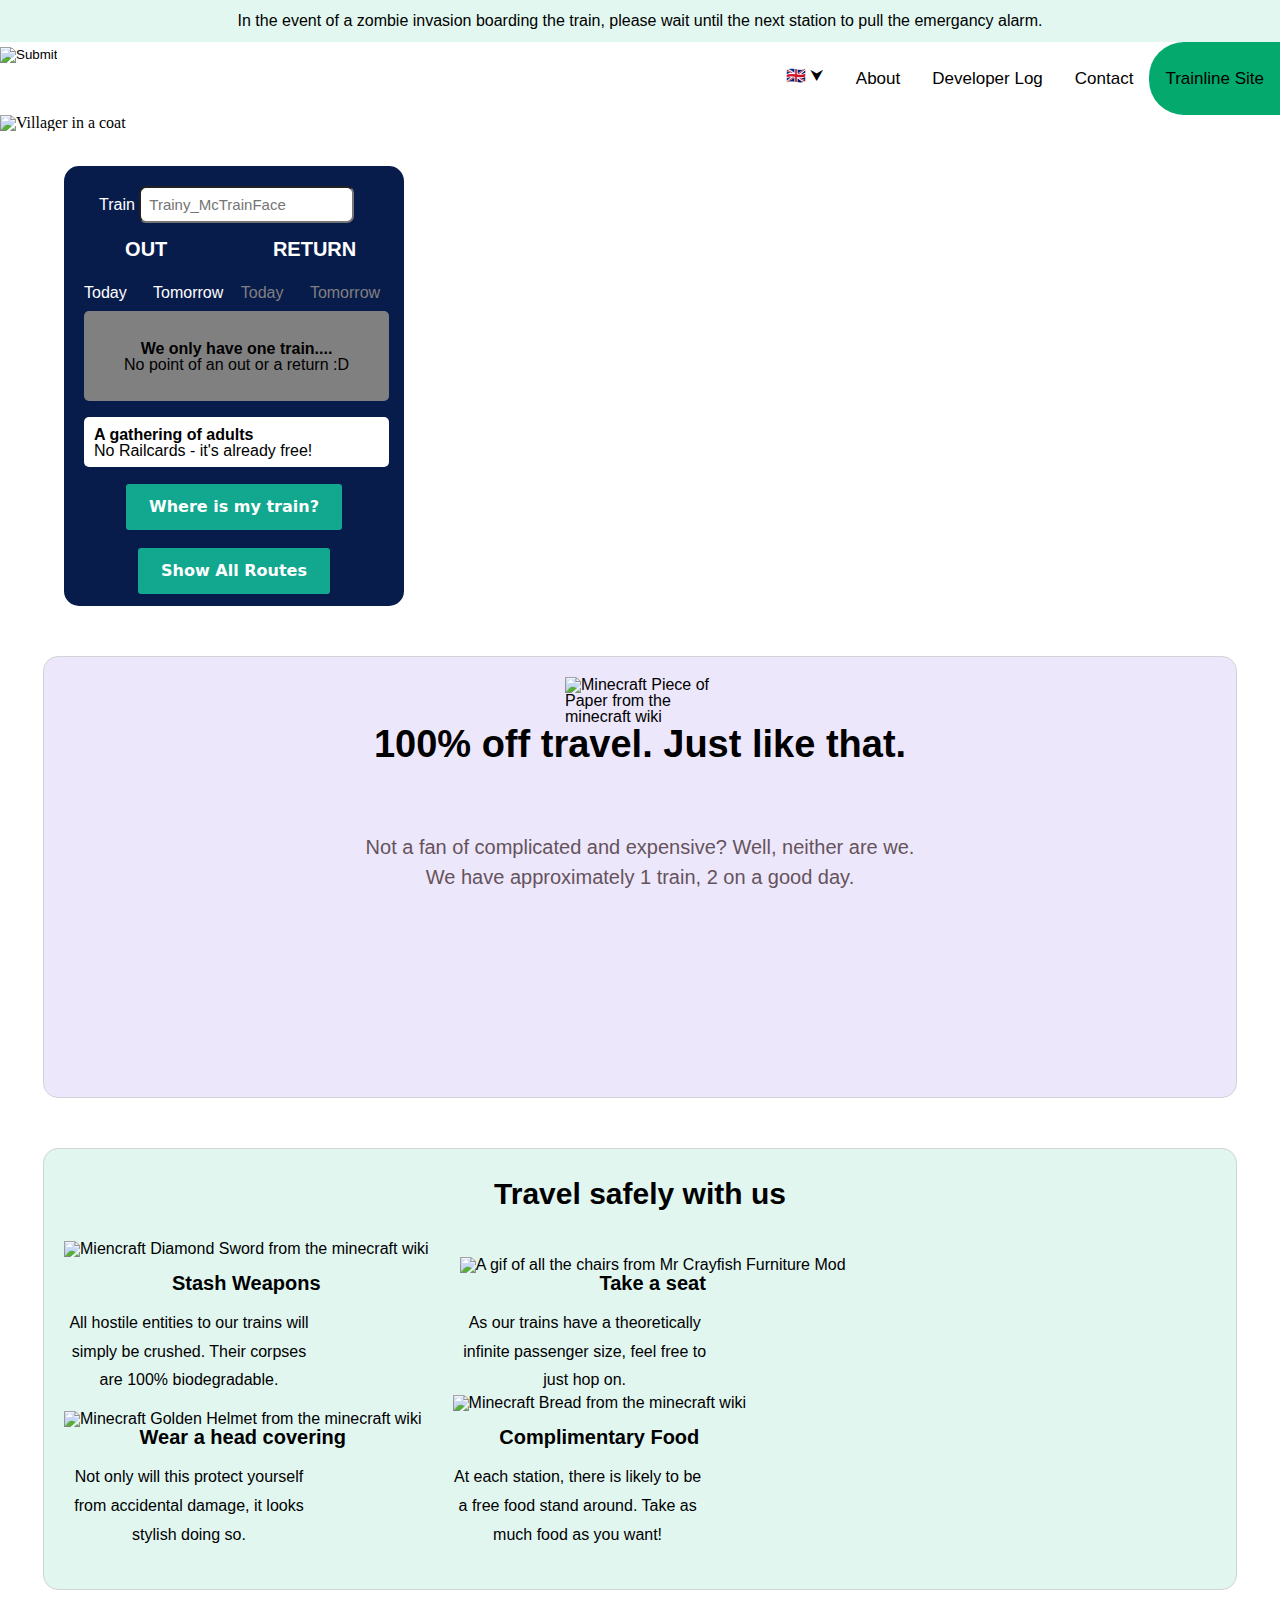
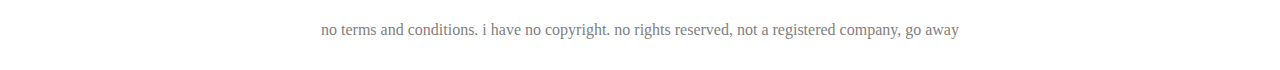
==== index.html @ 472f513c "Initial commit" ====
<!DOCTYPE html>
<html xmlns="http://www.w3.org/1999/html" xmlns="http://www.w3.org/1999/html" xmlns="http://www.w3.org/1999/html">

<head>
    <link rel="stylesheet" href="css/style.css">
</head>

<div class="header">
    <div class="headerContent">
        In the event of a zombie invasion boarding the train, please wait until the next station to pull the emergancy
        alarm.
    </div>
</div>

<div class="topnav">
    <input type="image" src="https://i.imgur.com/a4v4qNN.png"
           style="width: auto; height: 60px; padding-top:5px;
                image-rendering: auto;
                image-rendering: crisp-edges;
                image-rendering: pixelated;"/>
    <a class="active" href="#home">Trainline Site</a>
    <a href="#contact">Contact</a>
    <a href="#news">Developer Log</a>
    <a href="#about">About</a>
    <div class="dropdown">
        <button class="dropbtn">🇬🇧 &#11167
            <i class="fa fa-caret-down"></i>
        </button>
        <div class="dropdown-content">
            <a href="#">🇬🇧</a>
            <a href="#">🇩🇪</a>
            <a href="#">🇺🇦</a>
        </div>
    </div>

</div>
<body>
<!-- Image of Villager -->
<div style="height: 550px; width:100%; overflow: hidden; position: absolute; z-index: -1;">
    <img style="top: -10%; width:100%; z-index: -1; height:500px; min-width:1410px; overflow:hidden "
         src="https://i.imgur.com/vkfbOXQ.jpeg"
         alt="Villager in a coat">
</div>

<!-- Form -->
<div class="form" style="width: 300px; height: 400px;">

    <!-- Train finder -->
    <form action="file:///C:/Users/adam/Downloads/download_1/index.html"
          style="  display: inline-block; vertical-align: middle;
        font-family: 'Trebuchet MS', sans-serif;
        width:100%">

        <label for="train_name" style="margin-left: 5%; color: white; width:5%"> Train </label>
        <input type="text"
               name="train_name"
               id="train_name" required
               placeholder="Trainy_McTrainFace"
               style="width:65%; font-size:15px; padding:8px; border-radius:7px">

        <br><br>

        <label for="input_output_description" style="margin-left: 10%; color: white; width:5%;
      font-weight:bold; font-size:20px"> &nbsp&nbspOUT
            &nbsp&nbsp&nbsp&nbsp&nbsp&nbsp&nbsp&nbsp&nbsp&nbsp&nbsp&nbsp&nbsp&nbsp&nbsp&nbsp&nbsp
            RETURN</label>
        <br><br>

        <div style="display: inline-block; vertical-align: top; width:100%; margin:10px 0;">
            <p style="color:white; font-family: 'Trebuchet MS', sans-serif; ">
                Today
                &nbsp&nbsp&nbsp&nbsp
                Tomorrow
                &nbsp&nbsp
                <span style="color:gray">
            Today
            &nbsp&nbsp&nbsp&nbsp
            Tomorrow
          </span>
            </p>
        </div>


        <div style="width:95%; height: 30px; background-color: gray;
        font-family: 'Trebuchet MS', sans-serif;
        border-radius: 5px;
        text-align: center;
        padding:10px;
        padding-top:30px;
        padding-bottom:30px"
             id="input_output_description">
            <p style="font-weight: bold;">We only have one train....</p>
            <p> No point of an out or a return :D</p>
        </div>


        <br>

        <div style="width:95%; height: 30px; background-color: white;
        font-family: 'Trebuchet MS', sans-serif;

        border-radius: 5px;
        text-align: left;
        padding:10px">
            <p style="font-weight: bold;">A gathering of adults</p>
            <p> No Railcards - it's already free!</p>
        </div>

        <br>


        <input type="submit"
               class="button-5"
               role="button"
               value="Where is my train?"
               style="display: block; margin-left: auto; margin-right: auto;">

    </form>

    <br><br>

    <!-- All Trains -->
    <form action="file:///C:/Users/adam/Downloads/download_1/index.html">
        <input type="submit" class="button-5" role="button" value="Show All Routes"
               style="display: block; margin-left: auto; margin-right: auto;">
        </input>
    </form>
</div>

<!-- Railcard -->
<div class="centerCards">
    <div class="extraCards" style="width:90%; height:400px; background: #ede7fb; border: 1px solid #d0d4d5">
        <img class="centerInCard"
             src="https://static.wikia.nocookie.net/minecraft_gamepedia/images/f/f2/Paper_JE2_BE2.png"
             alt="Minecraft Piece of Paper from the minecraft wiki"
             style="width:150px">
        <h1
                class="centerInCard"
                style="font-size: 38px;  font-weight:bold;">
            100% off travel. Just like that.
        </h1>
      <br><br><br><br>
        <p class="centerInCard"
           style="font-size: 20px; margin-top:10px; color:#65535c;">
            Not a fan of complicated and expensive? Well, neither are we. </p>

      <p class="centerInCard"
         style="font-size: 20px; margin-top:10px; color:#65535c;">
        We have approximately 1 train, 2 on a good
        day.
      </p>
    </div>
</div>

<div class="centerCards">
    <div class="extraCards" style="width:90%; height:400px; background: #e2f6f0; border: 1px solid #d0d4d5">
      <h1
              class="centerInCard"
              style="font-size: 30px; margin-top:10px; font-weight:bold;">
        Travel safely with us
      </h1>

      <br><br>

      <b class="centerInCard">

        <div style="display: inline-block; text-align:center; ">
          <img
               src="https://static.wikia.nocookie.net/minecraft_gamepedia/images/4/44/Diamond_Sword_JE3_BE3.png"
               alt="Miencraft Diamond Sword from the minecraft wiki"
               style="width:130px;">
          <br><br>

          <h2 style="font-weight:bold; font-size: 20px;"> Stash Weapons </h2>
          <br>
          <p style="text-overflow: ellipsis;
  max-width: 250px; line-height: 180%;"> All hostile entities to our trains will simply be crushed. Their corpses are 100% biodegradable.</p>

        </div>

        &nbsp&nbsp&nbsp&nbsp&nbsp

        <div style="display: inline-block; text-align:center;">

          <img
                  src="https://i.imgur.com/d0Gk30j.gif"
                  alt="A gif of all the chairs from Mr Crayfish Furniture Mod"
                  style="width:150px">

          <h2 style="font-weight:bold; font-size: 20px;"> Take a seat </h2>

          <br>

          <p style="text-overflow: ellipsis;
  max-width: 250px; line-height: 180%;">
            As our trains have a theoretically infinite passenger size, feel free to just hop on.
          </p>

        </div>

        &nbsp&nbsp&nbsp&nbsp&nbsp

        <div style="display: inline-block; text-align:center; ">

          <img
               src="https://static.wikia.nocookie.net/minecraft_gamepedia/images/7/7a/Golden_Helmet_JE2_BE2.png"
               alt="Minecraft Golden Helmet from the minecraft wiki"
               style="width:130px">

          <h2 style="font-weight:bold; font-size: 20px;"> Wear a head covering </h2>

          <br>

          <p style="text-overflow: ellipsis;
  max-width: 250px; line-height: 180%;">

            Not only will this protect yourself from accidental damage, it looks stylish doing so.

          </p>

        </div>

        &nbsp&nbsp&nbsp&nbsp&nbsp

        <div style="display: inline-block; text-align:center; ">

          <img
                  src="https://static.wikia.nocookie.net/minecraft_gamepedia/images/4/44/Bread_JE3_BE3.png"
                  alt="Minecraft Bread from the minecraft wiki"
                  style="width:130px;">
          <br>
          <br>
          <h2 style="font-weight:bold; font-size: 20px;"> Complimentary Food </h2>

          <br>

          <p style="text-overflow: ellipsis;
  max-width: 250px; line-height: 180%;">

            At each station, there is likely to be a free food stand around. Take as much food as you want!

          </p>

        </div>

      </b>

    </div>
</div>

<br><br>
<div style="text-align:center; color:grey ">
  <p> no terms and conditions. i have no copyright. no rights reserved, not a registered company, go away</p>
</div>
<br><br>



<!-- End your code here -->
<script type="text/javascript" src="js/script.js"></script>
</body>
</html>
---- css/style.css ----
/* Headers */
.header{
    width:100%; 
    background: #e2f7f0;
}
.headerContent{
    margin: 0 auto; width: 960px; font-size: 100%; padding: 1%; text-align: center; font-family: Arial, "Helvetica Neue", Helvetica, sans-serif;
}


/* Top navigation*/
.topnav {
  background-color: white;
  overflow: hidden;
}

.topnav a {
  float: right;
  color: black;
  text-align: center;
  padding: 28px 16px;
  text-decoration: none;
  font-size: 17px;
  font-family: Arial, "Helvetica Neue", Helvetica, sans-serif;
}

.topnav a:hover {
  background-color: #ddd;
  color: black;
}

.topnav a.active {
  background-color: #04AA6D;
  border-radius: 35px 0px 0px 35px;
  color: black;
}

/* Dropdown */
.dropdown {
  float: right;
  overflow: hidden;
}

/* Dropdown button */
.dropdown .dropbtn {
  font-size: 16px;
  border: none;
  outline: none;
  color: black;
  padding: 24px 16px;
  background-color: inherit;
  font-family: inherit; /* Important for vertical align on mobile phones */
  margin: 0; /* Important for vertical align on mobile phones */
}

/* Add a red background color to navbar links on hover */
.navbar a:hover, .dropdown:hover .dropbtn {
  background-color: red;
}

/* Dropdown content (hidden by default) */
.dropdown-content {
  display: none;
  position: absolute;
  background-color: #f9f9f9;
  min-width: fit-content;
  box-shadow: 0px 8px 16px 0px rgba(0,0,0,0.2);
  z-index: 1;
}

/* Links inside the dropdown */
.dropdown-content a {
  float: none;
  color: black;
  padding: 24px 16px;
  text-decoration: none;
  display: block;
  text-align: left;
}

/* Add a grey background color to dropdown links on hover */
.dropdown-content a:hover {
  background-color: #ddd;
}

/* Show the dropdown menu on hover */
.dropdown:hover .dropdown-content {
  display: block;
}

.form {
  margin-top: 4%;
  margin-left: 5%;
  border-radius: 15px;
  background: #081c4c;
  padding: 20px;
  z-index: 0;
}

.centerCards {
  margin-top: 50px;
  width:100%

}

.centerInCard {
  display: table;
  margin: 0 auto;
  }

.extraCards {
  font-family: 'Trebuchet MS', sans-serif;
  display: table;
  margin: 0 auto;
  margin-top: 5px;
  border-radius: 15px;
  background: #808080;
  padding: 20px;
  z-index: 0;
}

/* CSS */
.button-5 {
  align-items: center;
  background-clip: padding-box;
  background-color: #12a78f;
  border: 1px solid transparent;
  border-radius: .25rem;
  box-shadow: rgba(0, 0, 0, 0.02) 0 1px 3px 0;
  box-sizing: border-box;
  color: #fff;
  cursor: pointer;
  display: inline-flex;
  font-family: system-ui,-apple-system,system-ui,"Helvetica Neue",Helvetica,Arial,sans-serif;
  font-size: 16px;
  font-weight: 600;
  justify-content: center;
  line-height: 1.25;
  margin: 0;
  min-height: 3rem;
  padding: calc(.875rem - 1px) calc(1.5rem - 1px);
  position: relative;
  text-decoration: none;
  transition: all 250ms;
  user-select: none;
  -webkit-user-select: none;
  touch-action: manipulation;
  vertical-align: baseline;
  width: auto;
}

.button-5:hover,
.button-5:focus {
  background-color: #086f5f;
  box-shadow: rgba(0, 0, 0, 0.1) 0 4px 12px;
}

.button-5:active {
  background-color: #E23636;
  box-shadow: rgba(0, 0, 0, .06) 0 2px 4px;
  transform: translateY(0);
}

/* http://meyerweb.com/eric/tools/css/reset/ 
   v2.0 | 20110126
   License: none (public domain)
*/

html, body, div, span, applet, object, iframe,
h1, h2, h3, h4, h5, h6, p, blockquote, pre,
a, abbr, acronym, address, big, cite, code,
del, dfn, em, img, ins, kbd, q, s, samp,
small, strike, strong, sub, sup, tt, var,
b, u, i, center,
dl, dt, dd, ol, ul, li,
fieldset, form, label, legend,
table, caption, tbody, tfoot, thead, tr, th, td,
article, aside, canvas, details, embed, 
figure, figcaption, footer, header, hgroup, 
menu, nav, output, ruby, section, summary,
time, mark, audio, video {
	margin: 0;
	padding: 0;
	border: 0;
	font-size: 100%;
	font: inherit;
	vertical-align: baseline;
}
/* HTML5 display-role reset for older browsers */
article, aside, details, figcaption, figure, 
footer, header, hgroup, menu, nav, section {
	display: block;
}
body {
	line-height: 1;
}
ol, ul {
	list-style: none;
}
blockquote, q {
	quotes: none;
}
blockquote:before, blockquote:after,
q:before, q:after {
	content: '';
	content: none;
}
table {
	border-collapse: collapse;
	border-spacing: 0;
}
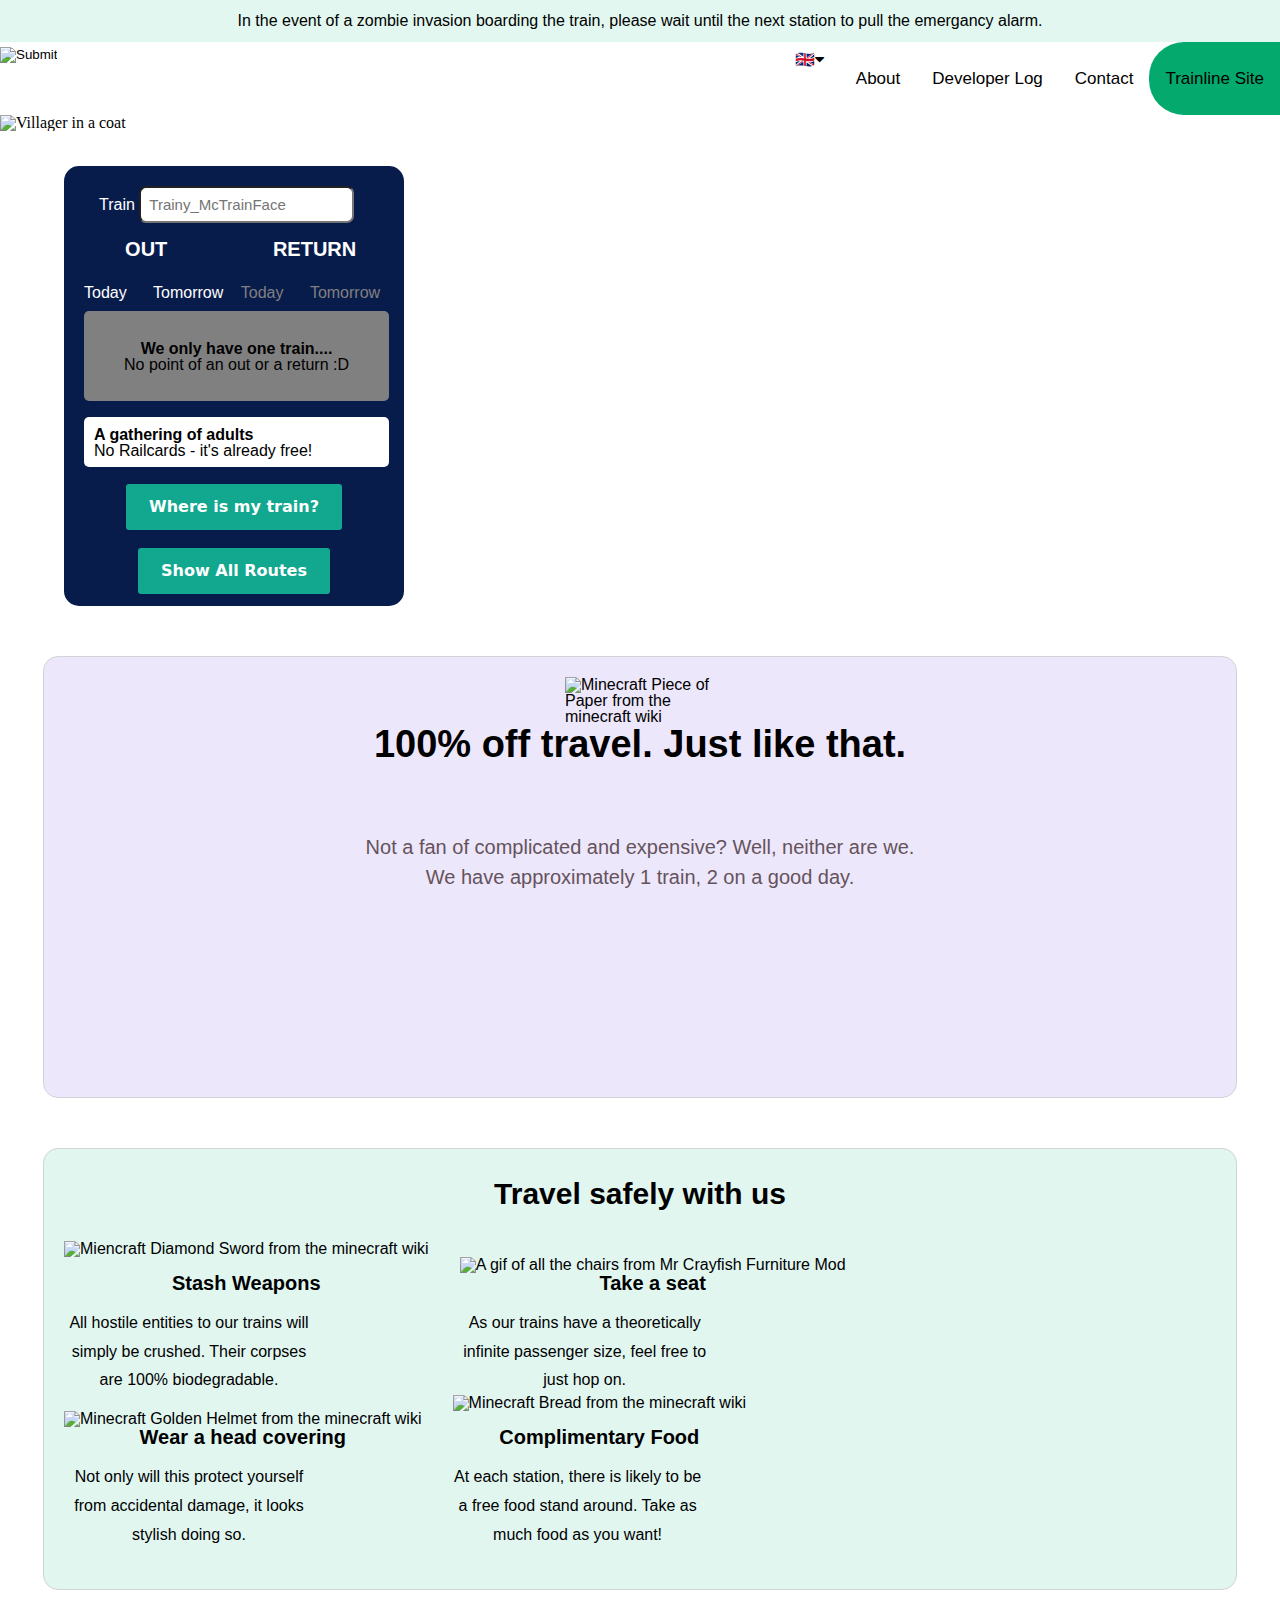
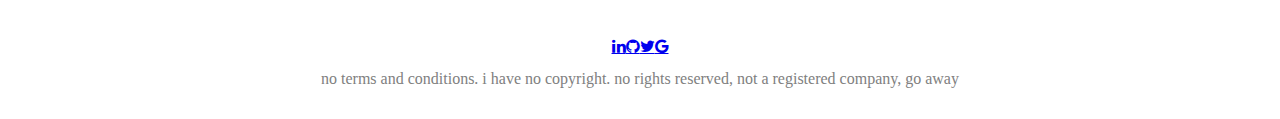
==== commit 8e18deb2: "nav fix" ====
--- a/index.html
+++ b/index.html
@@ -3,6 +3,15 @@
 
 <head>
     <link rel="stylesheet" href="css/style.css">
+    <link rel="stylesheet" href="css/main-form.css">
+    <link rel="stylesheet" href="css/top-nav.css">
+    <link rel="stylesheet" href="css/card.css">
+
+    <link rel="stylesheet" href="css/social.css">
+    <link rel="stylesheet" href="https://cdnjs.cloudflare.com/ajax/libs/font-awesome/4.7.0/css/font-awesome.min.css">
+
+    <title>Trainblock</title>
+    <link rel="ICON" href="https://i.imgur.com/5rJTcje.png" />
 </head>
 
 <div class="header">
@@ -14,20 +23,20 @@
 
 <div class="topnav">
     <input type="image" src="https://i.imgur.com/a4v4qNN.png"
+           onclick='window.open("https://alexisbaker.uk/TrainBlock-Site/","_self");return false;'
            style="width: auto; height: 60px; padding-top:5px;
                 image-rendering: auto;
                 image-rendering: crisp-edges;
                 image-rendering: pixelated;"/>
-    <a class="active" href="#home">Trainline Site</a>
-    <a href="#contact">Contact</a>
-    <a href="#news">Developer Log</a>
-    <a href="#about">About</a>
+    <a class="active" href="https://www.thetrainline.com/e">Trainline Site</a>
+    <a href="docs/contact.html">Contact</a>
+    <a href="docs/devlog.html">Developer Log</a>
+    <a href="docs/about.html">About</a>
     <div class="dropdown">
-        <button class="dropbtn">🇬🇧 &#11167
-            <i class="fa fa-caret-down"></i>
+        <button class="dropbtn">🇬🇧<i class="fa fa-caret-down"></i>
         </button>
         <div class="dropdown-content">
-            <a href="#">🇬🇧</a>
+            <a href="index-fr.html">🇫🇷</a>
             <a href="#">🇩🇪</a>
             <a href="#">🇺🇦</a>
         </div>
@@ -46,15 +55,16 @@
 <div class="form" style="width: 300px; height: 400px;">
 
     <!-- Train finder -->
-    <form action="file:///C:/Users/adam/Downloads/download_1/index.html"
+    <form action="http://82.10.152.195:666/findTrainByName" method="get"
           style="  display: inline-block; vertical-align: middle;
         font-family: 'Trebuchet MS', sans-serif;
         width:100%">
 
-        <label for="train_name" style="margin-left: 5%; color: white; width:5%"> Train </label>
+        <input type="hidden" name="passHash" value="abe6db4c9f5484fae8d79f2e868a673c">
+        <label for="name" style="margin-left: 5%; color: white; width:5%"> Train </label>
         <input type="text"
-               name="train_name"
-               id="train_name" required
+               name="name"
+               id="name" required
                placeholder="Trainy_McTrainFace"
                style="width:65%; font-size:15px; padding:8px; border-radius:7px">
 
@@ -120,7 +130,8 @@
     <br><br>
 
     <!-- All Trains -->
-    <form action="file:///C:/Users/adam/Downloads/download_1/index.html">
+    <form action="http://82.10.152.195:666/showAll" method="get">
+        <input type="hidden" name="passHash" value="abe6db4c9f5484fae8d79f2e868a673c">
         <input type="submit" class="button-5" role="button" value="Show All Routes"
                style="display: block; margin-left: auto; margin-right: auto;">
         </input>
@@ -249,6 +260,19 @@
 </div>
 
 <br><br>
+<br>
+<div style="width:100%">
+    <div style="display: table;
+  margin: 0 auto;">
+        <a href="https://www.linkedin.com/in/alexis-baker-10624719a/" class="fa fa-linkedin"></a>
+        <a href="https://github.com/etelan" class="fa fa-github"></a>
+        <a href="https://twitter.com/AlexisGameJams" class="fa fa-twitter"></a>
+        <a href="mailto:trainblock@alexisbaker.uk" class="fa fa-google"></a>
+    </div>
+</div>
+
+<br>
+
 <div style="text-align:center; color:grey ">
   <p> no terms and conditions. i have no copyright. no rights reserved, not a registered company, go away</p>
 </div>
--- a/css/top-nav.css
+++ b/css/top-nav.css
@@ -0,0 +1,80 @@
+
+/* Top navigation*/
+.topnav {
+  background-color: white;
+  overflow: hidden;
+}
+
+.topnav a {
+  float: right;
+  color: black;
+  text-align: center;
+  padding: 28px 16px;
+  text-decoration: none;
+  font-size: 17px;
+  font-family: Arial, "Helvetica Neue", Helvetica, sans-serif;
+}
+
+.topnav a:hover {
+  background-color: #ddd;
+  color: black;
+}
+
+.topnav a.active {
+  background-color: #04AA6D;
+  border-radius: 35px 0px 0px 35px;
+  color: black;
+}
+
+/* Dropdown */
+.dropdown {
+  float: right;
+  overflow: hidden;
+}
+
+/* Dropdown button */
+.dropdown .dropbtn {
+  font-size: 16px;
+  border: none;
+  outline: none;
+  color: black;
+  padding: 8px 16px;
+  background-color: inherit;
+  font-family: inherit; /* Important for vertical align on mobile phones */
+  margin: 0; /* Important for vertical align on mobile phones */
+}
+
+/* Add a red background color to navbar links on hover */
+.navbar a:hover, .dropdown:hover .dropbtn {
+  background-color: red;
+}
+
+/* Dropdown content (hidden by default) */
+.dropdown-content {
+  display: none;
+  position: absolute;
+  background-color: #f9f9f9;
+  min-width: fit-content;
+  box-shadow: 0px 8px 16px 0px rgba(0,0,0,0.2);
+  z-index: 1;
+}
+
+/* Links inside the dropdown */
+.dropdown-content a {
+  float: none;
+  color: black;
+  padding: 24px 16px;
+  text-decoration: none;
+  display: block;
+  text-align: left;
+}
+
+/* Add a grey background color to dropdown links on hover */
+.dropdown-content a:hover {
+  background-color: #ddd;
+}
+
+/* Show the dropdown menu on hover */
+.dropdown:hover .dropdown-content {
+  display: block;
+}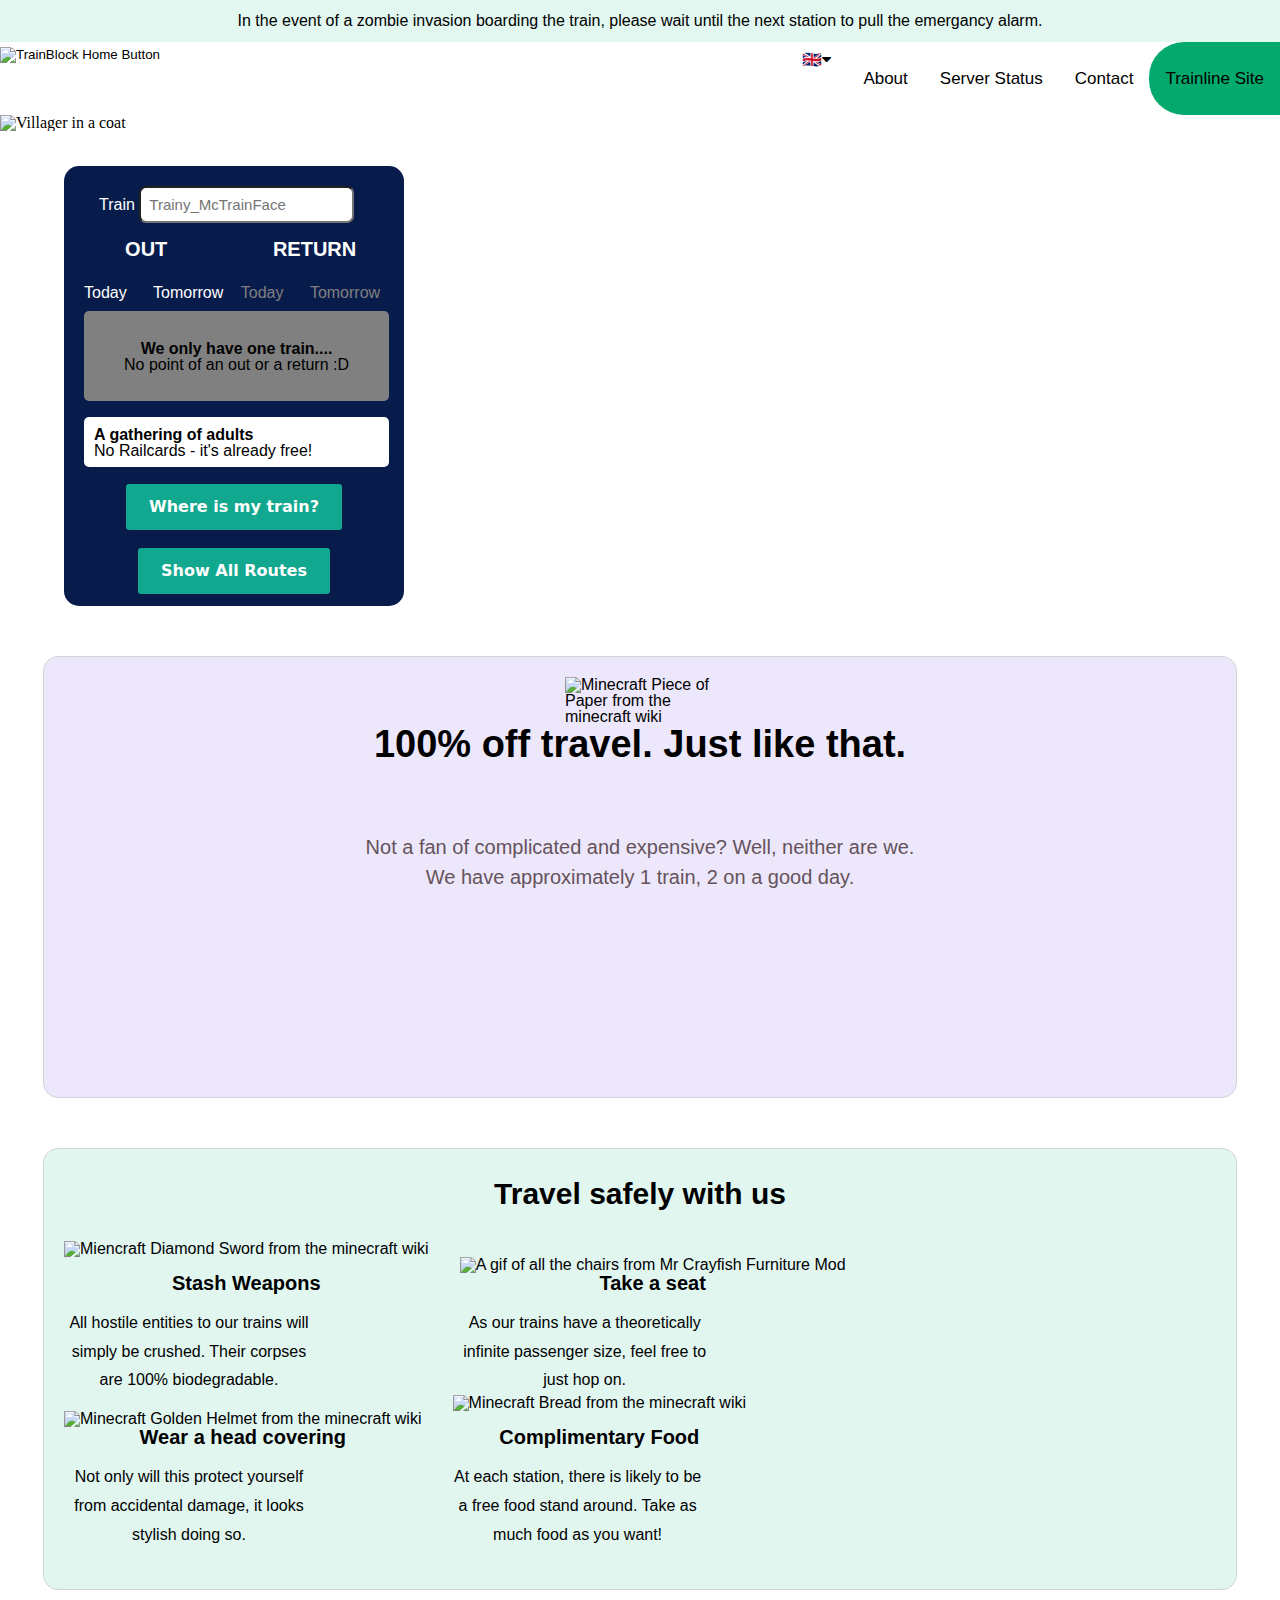
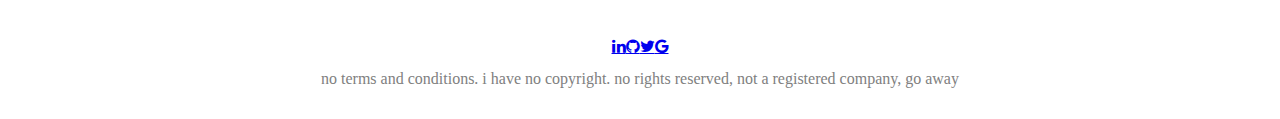
==== commit 60d14760: "Alt Text" ====
--- a/index.html
+++ b/index.html
@@ -27,10 +27,11 @@
            style="width: auto; height: 60px; padding-top:5px;
                 image-rendering: auto;
                 image-rendering: crisp-edges;
-                image-rendering: pixelated;"/>
-    <a class="active" href="https://www.thetrainline.com/e">Trainline Site</a>
+                image-rendering: pixelated;"
+           alt="TrainBlock Home Button"/>
+    <a class="active" href="https://www.thetrainline.com/">Trainline Site</a>
     <a href="docs/contact.html">Contact</a>
-    <a href="docs/devlog.html">Developer Log</a>
+    <a href="docs/serverstatus.html">Server Status</a>
     <a href="docs/about.html">About</a>
     <div class="dropdown">
         <button class="dropbtn">🇬🇧<i class="fa fa-caret-down"></i>
@@ -55,12 +56,11 @@
 <div class="form" style="width: 300px; height: 400px;">
 
     <!-- Train finder -->
-    <form action="http://82.10.152.195:666/findTrainByName" method="get"
+    <form action="https://alexisbaker.uk/TrainBlock-Site/docs/serverOneChecker.html" method="get"
           style="  display: inline-block; vertical-align: middle;
         font-family: 'Trebuchet MS', sans-serif;
         width:100%">
 
-        <input type="hidden" name="passHash" value="abe6db4c9f5484fae8d79f2e868a673c">
         <label for="name" style="margin-left: 5%; color: white; width:5%"> Train </label>
         <input type="text"
                name="name"
@@ -130,11 +130,9 @@
     <br><br>
 
     <!-- All Trains -->
-    <form action="http://82.10.152.195:666/showAll" method="get">
-        <input type="hidden" name="passHash" value="abe6db4c9f5484fae8d79f2e868a673c">
+    <form action="https://alexisbaker.uk/TrainBlock-Site/docs/serverAllChecker.html" method="get">
         <input type="submit" class="button-5" role="button" value="Show All Routes"
                style="display: block; margin-left: auto; margin-right: auto;">
-        </input>
     </form>
 </div>
 
@@ -283,4 +281,4 @@
 <!-- End your code here -->
 <script type="text/javascript" src="js/script.js"></script>
 </body>
-</html>+</html>
